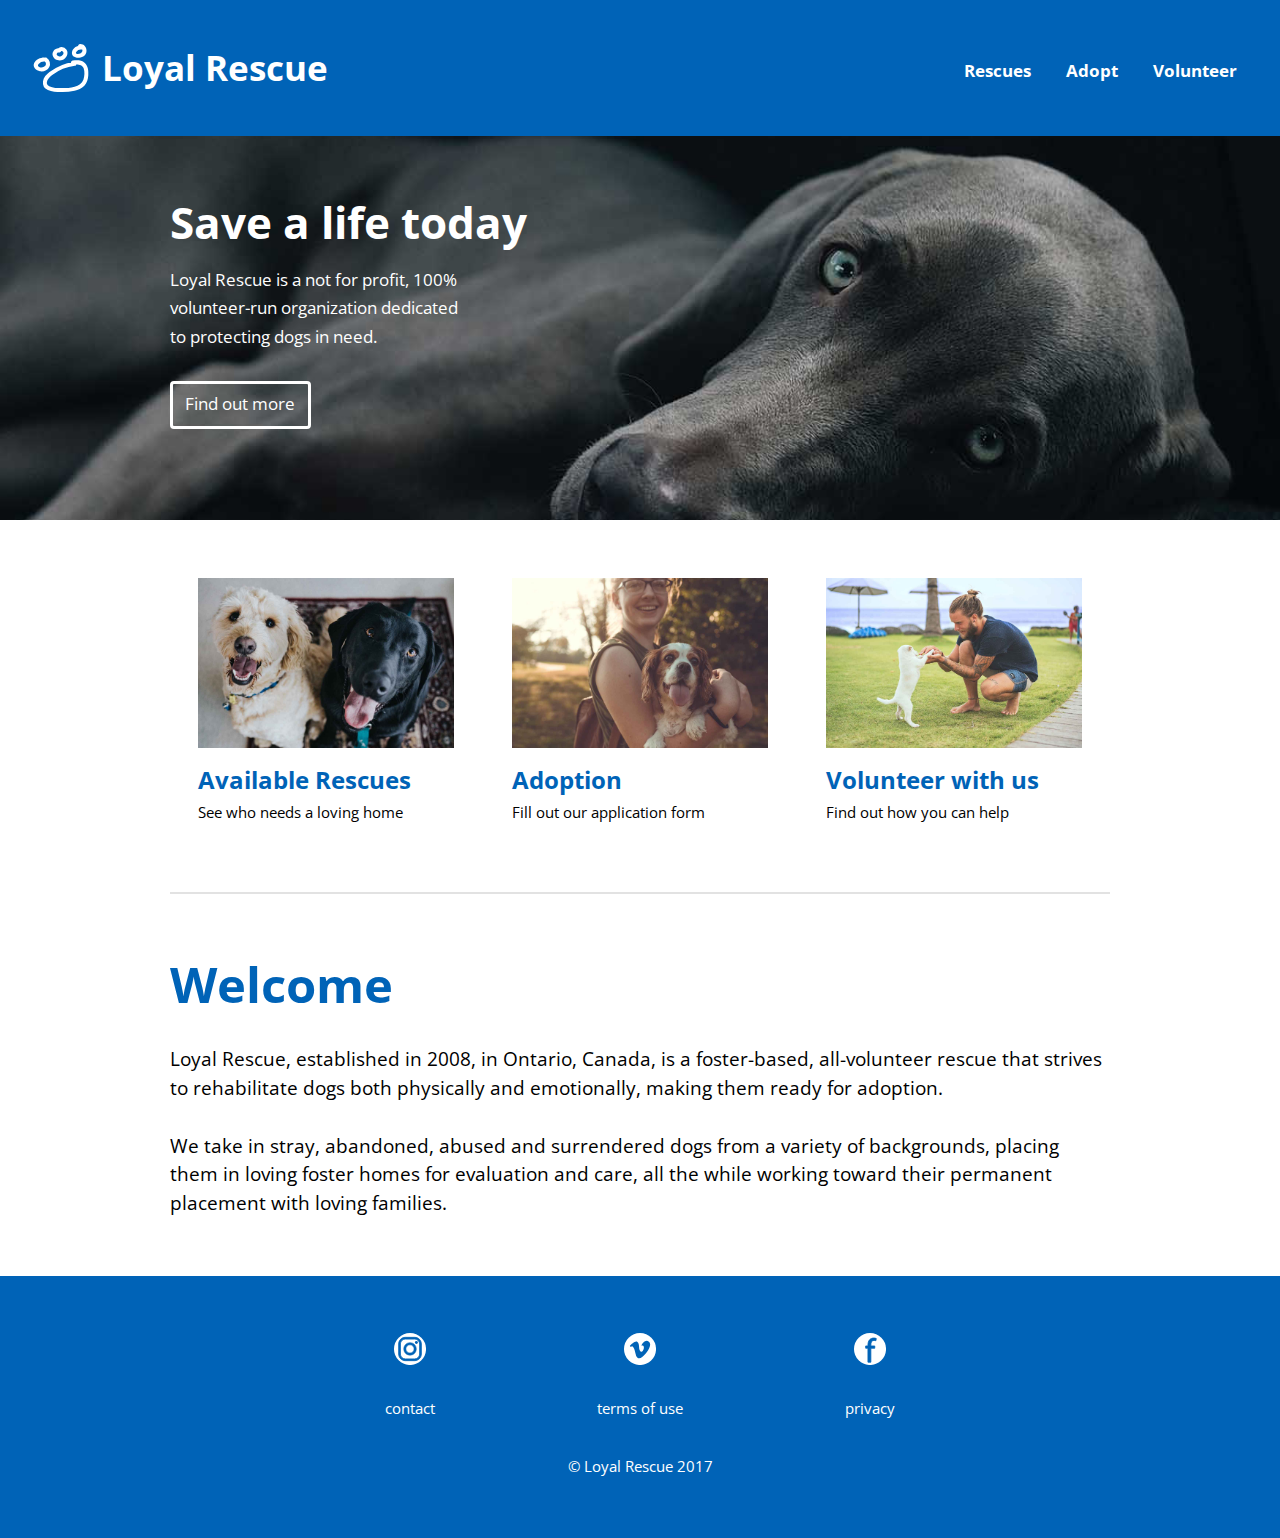
==== index.html @ 4659f1e3 "Move navigation role to containing div" ====
<!DOCTYPE html>
<html lang="en-ca">
<head>
  <meta charset="utf-8">
  <title>Loyal Rescue ・ Home</title>
  <meta name="viewport" content="width=device-width,initial-scale=1">
  <link href="css/modules.css" rel="stylesheet">
  <link href="css/grid.css" rel="stylesheet">
  <link href="css/type.css" rel="stylesheet">
  <link href="css/main.css" rel="stylesheet">
  <link href="https://fonts.googleapis.com/css?family=Open+Sans:400,700" rel="stylesheet">
  <link href="favicon.ico" rel="shortcut icon">
  <link href="favicon-196.png" rel="apple-touch-icon">
</head>
<body>

  <ul class="skip-links">
    <li><a href="#main">Jump to main content</a></li>
    <li><a href="#nav">Jump to main navigation</a></li>
  </ul>

  <header role="banner" class="header pad-b">
    <div class="header-nav grid grid-middle gutter">

      <div class="logo peta pad-t-1-4 pad-b-1-4 unit xs-1 s-1 m-1 l-1-2">
        <h1 class="push-0 pad-t-0">
          <i class="icon i-64"><img src="images/lr-logo.svg" alt="A nice dog and a nice girl"></i>
          <span class="icon-label exa bold">Loyal Rescue</span>
        </h1>
      </div>

      <div role="navigation" id="nav" tabindex="0" class="nav nav-btn giga unit xs-1 s-1 m-1 l-1-2">
        <nav class="header-nav list-group">
          <ul>
            <li class="gutter-1-2"><a class="header-nav-a list-group-item milli bold" href="rescues.html">Rescues</a></li>
            <li class="gutter-1-2"><a class="header-nav-a list-group-item milli bold" href="adopt.html">Adopt</a></li>
            <li class="gutter-1-2"><a class="header-nav-a list-group-item milli bold" href="#">Volunteer</a></li>
          </ul>
        </nav>
      </div>

    </div>

  </header>

  <div class="homepage-banner">
    <div class="banner-content gutter wrapper pad-t-2 pad-b-2">
      <span class="value-prop yotta"><strong>Save a life today</strong></span>
      <div class="pad-t-1-2">
        <p class="width milli">Loyal Rescue is a not for profit, 100% volunteer-run organization dedicated to protecting dogs in need.</p>
        <a class="milli btn btn-light" href="sign-up.html" aria-label="Find out more about Loyal Rescue">Find out more</a>
      </div>
    </div>

  </div>

  <main role="main" id="main" tabindex="0" class="island wrapper">

    <section class="link-cards push-2">
      <div class="grid">

        <div class="block cards first-cards unit xs-1 s-1 m-1-2 l-1-3 xl-1-3 island push">
          <div class="link-card block center-block">
            <a class="card-link" href="rescues.html">
              <div class="embed embed-3by2">
                <img class="embed-item" src="images/2-poochies.jpg" alt="Nice dog having a nice day">
              </div>
              <h2 class="push-0 pad-t-1-2 giga">Available Rescues</h2>
              <p class="micro push-1-4 not-white-link">See who needs a loving home</p>
            </a>
          </div>
        </div>

        <div class="block cards first-cards unit xs-1 s-1 m-1-2 l-1-3 xl-1-3 island push">
          <div class="link-card block center-block">
            <a class="card-link" href="adopt.html">
              <div class="embed embed-3by2">
                <img class="embed-item" src="images/available.jpg" alt="Nice dog having a nice day">
              </div>
              <h2 class="push-0 pad-t-1-2 giga">Adoption</h2>
              <p class="micro push-1-4 not-white-link">Fill out our application form</p>
            </a>
          </div>
        </div>

        <div class="block cards first-cards unit xs-1 s-1 m-1-2 l-1-3 xl-1-3 island push">
          <div class="link-card block center-block">
            <a class="card-link" href="#">
              <div class="embed embed-3by2">
                <img class="embed-item" src="images/lil-pooch.jpg" alt="Nice dog having a nice day">
              </div>
              <h2 class="push-0 pad-t-1-2 giga">Volunteer with us</h2>
              <p class="micro push-1-4 not-white-link">Find out how you can help</p>
            </a>
          </div>
        </div>

      </div>
    </section>

    <section class="welcome-intro">

      <h2 class="nina">Welcome</h2>
      <p>Loyal Rescue, established in 2008, in Ontario, Canada, is a foster-based, all-volunteer rescue that strives to rehabilitate dogs both physically and emotionally, making them ready for adoption.</p>
      <p>We take in stray, abandoned, abused and surrendered dogs from a variety of backgrounds, placing them in loving foster homes for evaluation and care, all the while working toward their permanent placement with loving families.</p>

    </section>

  </main>

  <footer role="contentinfo" class="footer island">
    <div class="max-length oops grid grid-middle pad-t push">
      <div class="insta unit xs-1-3 s-1-3 text-center">
        <i class="icon i-32">
          <img src="images/ig-logo.svg" alt="">
        </i>
      </div>
      <div class="vimeo unit xs-1-3 s-1-3 text-center">
        <i class="icon i-32">
          <img src="images/vimeo-logo.svg" alt="">
        </i>
      </div>
      <div class="fb unit xs-1-3 s-1-3 text-center">
        <i class="icon i-32">
          <img src="images/fb-logo.svg" alt="">
        </i>
      </div>

      <div class="unit xs-1-3 s-1-3 text-center pad-t micro underline">
        <a href="#">contact</a>
      </div>
      <div class="unit xs-1-3 s-1-3 text-center pad-t micro underline">
        <a href="#">terms of use</a>
      </div>
      <div class="unit xs-1-3 s-1-3 text-center pad-t micro underline">
        <a href="#">privacy</a>
      </div>

      <p class="micro unit xs-1 s-1 text-center pad-t copyright push-0">© Loyal Rescue 2017</p>
    </div>

  </footer>

</body>
</html>
---- css/modules.css ----
/*
 * Modulifier || Code released under the UNLICENSE
 * Code under other copyrights & licenses listed below.
 * https://modulifier.web-dev.tools/#responsive;images;list-group;embed;media-object;icons;positioning;forms;buttons;accessibility;print
 */

@-moz-viewport { width: device-width; scale: 1; }
@-ms-viewport { width: device-width; scale: 1; }
@-o-viewport { width: device-width; scale: 1; }
@-webkit-viewport { width: device-width; scale: 1; }
@viewport { width: device-width; scale: 1; }

html {
  box-sizing: border-box;
  -moz-text-size-adjust: 100%;
  -ms-text-size-adjust: 100%;
  -webkit-text-size-adjust: 100%;
  text-size-adjust: 100%;
}

*, *::before, *::after {
  box-sizing: inherit;
}

body {
  margin: 0;
}

article,
aside,
details,
figcaption,
figure,
footer,
header,
main,
menu,
nav,
section,
summary {
  display: block;
}

audio,
canvas,
progress,
video {
  display: inline-block;
  vertical-align: baseline;
}

template {
  display: none;
}

details {
  cursor: pointer;
}

audio:not([controls]) {
  display: none;
  height: 0;
}

a,
area,
button,
input,
label,
select,
textarea,
[tabindex] {
  -ms-touch-action: manipulation;
  touch-action: manipulation;
}

img {
  border: 0;
}

.img-flex,
.img-flex img {
  display: block;
  width: 100%;
}

svg {
  fill: currentColor;
}

svg:not(:root) {
  overflow: hidden;
}

svg.img-flex {
  width: 100%;
  height: 100%;
}

.image-replacement, .ir {
  overflow: hidden;
  direction: ltr;
  text-align: left;
  text-indent: 100%;
  white-space: nowrap;
}

.list-group, .list-group-inline, .list-group--inline {
  padding-left: 0;
  list-style-type: none;
}

.list-group > dd {
  margin-left: 0;
}

.list-group-inline::before,
.list-group-inline::after,
.list-group--inline::before,
.list-group--inline::after {
  content: "";
  display: table;
}

.list-group-inline::after,
.list-group--inline::after {
  clear: both;
}

.list-group-inline > li,
.list-group--inline > li {
  display: inline-block;
}

.list-group-inline > dt,
.list-group--inline > dt {
  clear: left;
  float: left;
  width: 11em;
}

.list-group-inline > dd,
.list-group--inline > dd {
  float: left;
  min-width: 12em;
}

.embed {
  margin-left: 0;
  margin-right: 0;
  overflow: hidden;
  position: relative;
  width: 100%;
}

.embed-1by1, .embed--1by1 {
  padding-top: 100%; /* Square */
}

.embed-4by3, .embed--4by3 {
  padding-top: 75%; /* Traditional TV/computer screens */
}

.embed-iso216, .embed--iso216 {
  padding-top: 70.92%; /* A-standard paper sizes */
}

.embed-3by2, .embed--3by2 {
  padding-top: 66.6%; /* Classic 35 mm film & most digital photos, landscape */
}

.embed-2by3, .embed--2by3 {
  padding-top: 150%; /* Classic 35 mm film & most digital photos, portrait */
}

.embed-golden, .embed--golden {
  padding-top: 61.8%; /* The Golden Ratio */
}

.embed-16by9, .embed--16by9 {
  padding-top: 56.25%; /* HD TV */
}

.embed-185by100, .embed--185by100 {
  padding-top: 54.05%; /* Common widescreen cinema */
}

.embed-24by10, .embed--24by10 {
  padding-top: 41.667%; /* Widescreen cinema: 2.4:1 */
}

.embed-3by1, .embed--3by1 {
  padding-top: 33.3333%; /* Panorama photos */
}

.embed-4by1, .embed--4by1 {
  padding-top: 25%; /* Polyvision */
}

.embed-5by1, .embed--5by1 {
  padding-top: 20%; /* Really wide... */
}

.embed-item, .embed__item {
  min-height: 100%;
  left: 0;
  position: absolute;
  top: 0;
  width: 100%;
}

.media {
  overflow: hidden;
}

.media-img, .media__img {
  float: left;
}

.media-img-reversed, .media__img--reversed {
  float: right;
}

.media-img-stacked, .media__img--stacked {
  float: none;
}

.media-body, .media__body {
  overflow: hidden;
  min-width: 12em; /* Slightly less than 200px, responsiveness built in */
}

.icon {
  display: inline-block;
  position: relative;
  background: transparent none no-repeat center center;
  background-size: contain;
  vertical-align: middle;
}

.i-16, .i--16 {
  height: 16px;
  width: 16px;
}

.i-18, .i--18 {
  height: 18px;
  width: 18px;
}

.i-20, .i--20 {
  height: 20px;
  width: 20px;
}

.i-24, .i--24 {
  height: 24px;
  width: 24px;
}

.i-32, .i--32 {
  height: 32px;
  width: 32px;
}

.i-48, .i--48 {
  height: 48px;
  width: 48px;
}

.i-64, .i--64 {
  height: 64px;
  width: 64px;
}

.i-96, .i--96 {
  height: 96px;
  width: 96px;
}

.i-128, .i--128 {
  height: 128px;
  width: 128px;
}

.i-192, .i--192 {
  height: 192px;
  width: 192px;
}

.i-256, .i--256 {
  height: 256px;
  width: 256px;
}

.icon img,
.icon svg {
  left: 0;
  height: 100%;
  position: absolute;
  top: 0;
  width: 100%;
  fill: currentColor;
}

.icon-label {
  vertical-align: middle;
}

.icon-link,
.icon-link:focus,
.icon-link:hover {
  text-decoration: none;
}

.clearfix::after {
  content: " ";
  display: block;
  clear: both;
}

.left {
  float: left;
}

.right {
  float: right;
}

.center-text,
.center-flow {
  text-align: center;
}

.center-block {
  margin-left: auto;
  margin-right: auto;
}

.no-auto-margins,
.not-centered {
  /* stylelint-disable declaration-no-important */
  margin-left: 0 !important;
  margin-right: 0 !important;
  /* stylelint-enable */
}

.center-content,
.center-content-vertical,
.center-contents,
.center-contents-vertical {
  display: -webkit-flex;
  display: -ms-flexbox;
  display: flex;
  -webkit-justify-content: center;
  -ms-flex-pack: center;
  justify-content: center;
  -webkit-align-items: center;
  -ms-flex-align: center;
  align-items: center;
  -webkit-align-content: center;
  -ms-flex-line-pack: center;
  align-content: center;
  -webkit-flex-direction: column wrap;
  -ms-flex-direction: column wrap;
  flex-flow: column wrap;
}

.center-content-start,
.center-content-vertical-start,
.center-contents-start,
.center-contents-vertical-start {
  display: -webkit-flex;
  display: -ms-flexbox;
  display: flex;
  -webkit-justify-content: center;
  -ms-flex-pack: center;
  justify-content: center;
  -webkit-flex-direction: column wrap;
  -ms-flex-direction: column wrap;
  flex-flow: column wrap;
}

.center-content-horizontal,
.center-contents-horizontal {
  display: -webkit-flex;
  display: -ms-flexbox;
  display: flex;
  -webkit-justify-content: center;
  -ms-flex-pack: center;
  justify-content: center;
  -webkit-align-items: center;
  -ms-flex-align: center;
  align-items: center;
  -webkit-align-content: center;
  -ms-flex-line-pack: center;
  align-content: center;
  -webkit-flex-direction: row wrap;
  -ms-flex-direction: row wrap;
  flex-flow: row wrap;
}

.inline {
  display: inline;
}

.block {
  display: block;
}

.inline-block, .ib {
  display: inline-block;
}

.valign-top {
  vertical-align: top;
}

.valign-bottom {
  vertical-align: bottom;
}

.valign-middle {
  vertical-align: middle;
}

.fixed {
  position: fixed;
}

.relative {
  position: relative;
}

[class*="pin-"],
.absolute {
  position: absolute;
}

.static {
  position: static;
}

.zindex-1 {
  z-index: 1;
}

.zindex-2 {
  z-index: 2;
}

.zindex-3 {
  z-index: 3;
}

.zindex-1000 {
  z-index: 1000;
}

.pin-top-left,
.pin-left-top,
.pin-tl,
.pin-lt {
  top: 0;
  left: 0;
}

.pin-top-right,
.pin-right-top,
.pin-tr,
.pin-rt {
  top: 0;
  right: 0;
}

.pin-bottom-left,
.pin-left-bottom,
.pin-bl,
.pin-lb {
  bottom: 0;
  left: 0;
}

.pin-bottom-right,
.pin-right-bottom,
.pin-br,
.pin-rb {
  bottom: 0;
  right: 0;
}

.pin-top-center,
.pin-center-top,
.pin-tc,
.pin-ct {
  left: 50%;
  top: 0;
  transform: translateX(-50%);
}

.pin-bottom-center,
.pin-center-bottom,
.pin-bc,
.pin-cb {
  bottom: 0;
  left: 50%;
  transform: translateX(-50%);
}

.pin-center-left,
.pin-left-center,
.pin-cl,
.pin-lc {
  left: 0;
  top: 50%;
  transform: translateY(-50%);
}

.pin-center-right,
.pin-right-center,
.pin-cr,
.pin-rc {
  right: 0;
  top: 50%;
  transform: translateY(-50%);
}

.pin-center, .pin-c {
  left: 50%;
  top: 50%;
  transform: translate(-50%, -50%);
}

.width-quarter, .w-1-4 {
  width: 25%;
}

.width-half, .w-1-2 {
  width: 50%;
}

.width-full, .w-1 {
  width: 100%;
}

.height-quarter, .h-1-4 {
  height: 25%;
}

.height-half, .h-1-2 {
  height: 50%;
}

.height-full, .h-1 {
  height: 100%;
}

.height-win-quarter, .h-w-1-4 {
  height: 25vh;
  max-height: 46em;
}

.height-win-half, .h-w-1-2 {
  height: 50vh;
  max-height: 46em;
}

.height-win-full, .h-w-1 {
  height: 100vh;
  max-height: 46em;
}

/* stylelint-disable no-descending-specificity */

/*
 * (c) Nicolas Gallagher and Jonathan Neal of Normalize.css || MIT License
 *     https://necolas.github.io/normalize.css/
 */

button,
input,
optgroup,
select,
textarea {
  color: inherit;
  font: inherit;
  margin: 0;
}

button,
input {
  overflow: visible;
}

button,
select {
  text-transform: none;
}

button,
html [type="button"],
[type="reset"],
[type="submit"] {
  -webkit-appearance: button;
  cursor: pointer;
}

button[disabled],
html input[disabled] {
  cursor: default;
}

button::-moz-focus-inner,
input::-moz-focus-inner {
  border: 0;
  padding: 0;
}

[type="checkbox"],
[type="radio"] {
  opacity: 0;
  position: absolute;
  height: 1px;
  width: 1px;
}

[type="number"]::-webkit-inner-spin-button,
[type="number"]::-webkit-outer-spin-button {
  height: auto;
}

[type="search"]::-webkit-search-cancel-button,
[type="search"]::-webkit-search-decoration {
  -webkit-appearance: none;
}

fieldset {
  padding-left: 0;
  padding-right: 0;

  border: 0;
  border-top: 2px solid #666;
}

legend {
  color: inherit;
  display: table;
  max-width: 100%;
  padding: 0 .3em 0 0;
  white-space: normal;

  border: 0;

  font-weight: bold;
}

optgroup {
  font-weight: bold;
}

::-webkit-input-placeholder {
  color: inherit;
  opacity: .54;
}

::-webkit-file-upload-button {
  -webkit-appearance: button;
  font: inherit;
}

/* End Normalize.css code */

label,
.label-block {
  display: block;
  cursor: pointer;
}

[type="checkbox"] + label,
[type="radio"] + label,
.label-inline {
  display: inline-block;
}

input:not([type]),
[type="text"],
[type="number"],
[type="search"],
[type="url"],
[type="email"],
[type="password"],
[type="tel"],
[type="datetime-local"],
[type="month"],
[type="week"],
[type="date"],
[type="time"],
[type="range"],
select,
textarea {
  -moz-appearance: none;
  -webkit-appearance: none;
  appearance: none;
}

input,
textarea {
  display: block;
  width: 100%;

  background-color: #fff;
  border: 2px solid #666;
  border-radius: 0;

  vertical-align: middle;
}

label {
  vertical-align: middle;
}

textarea {
  max-width: 100%;
  min-height: 4em;
  overflow: auto;
}

[type="color"] {
  display: inline-block;
  width: 2em;
}

select {
  display: block;
  width: 100%;

  background-image: url("data:image/svg+xml,%3Csvg xmlns='http://www.w3.org/2000/svg' width='256' height='256' viewBox='0 0 256 256'%3E%3Cpath fill='none' stroke='%23000' stroke-miterlimit='10' stroke-width='70' d='M36.3 82.1l91.9 91.8 91.5-91.8'/%3E%3C/svg%3E");
  background-repeat: no-repeat;
  background-position: calc(100% - .4em) center;
  background-size: 18px auto;
  background-color: #fff;
  border: 2px solid #666;
  border-radius: 0;
}

[type="checkbox"] + label::before {
  content: " ";
  display: inline-block;
  height: 1.8em;
  margin-right: .3em;
  position: relative;
  vertical-align: middle;
  top: -.1em;
  width: 1.8em;

  background-color: #fff;
  background-size: cover;
  border: 2px solid #666;

  line-height: inherit;
}

[type="checkbox"]:checked + label::before {
  background-image: url("data:image/svg+xml,%3Csvg xmlns='http://www.w3.org/2000/svg' width='256' height='256' viewBox='0 0 256 256'%3E%3Cpath fill='none' stroke='%23000' stroke-miterlimit='10' stroke-width='50' d='M49.9 130.1l50.8 50.7L206.1 75.2'/%3E%3C/svg%3E");
}

[type="checkbox"]:focus + label::before {
  outline: 3px solid #000;
  z-index: 1000;
}

[type="radio"] + label::before {
  content: " ";
  display: inline-block;
  height: 1.8em;
  margin-right: .3em;
  position: relative;
  vertical-align: middle;
  top: -.1em;
  width: 1.8em;

  background-color: #fff;
  background-size: cover;
  border: 2px solid #666;
  border-radius: 50%;

  line-height: inherit;
}

[type="radio"]:checked + label::before {
  background-image: url("data:image/svg+xml,%3Csvg xmlns='http://www.w3.org/2000/svg' width='256' height='256' viewBox='0 0 256 256'%3E%3Ccircle cx='128' cy='128' r='70.4'/%3E%3C/svg%3E");
}

[type="radio"]:focus + label::before,
[type="radio"] + label:focus::before {
  box-shadow: 0 0 0 3px #000;
  z-index: 1000;
}

[type="range"] {
  border: 0;
  background-color: #fff;
}

[type="range"]::-webkit-slider-runnable-track {
  height: 6px;

  -webkit-appearance: none;
  appearance: none;
  background-color: #ccc;
  border: 0;
  border-radius: 3px;
}

[type="range"]:active::-webkit-slider-runnable-track {
  background-color: #ccc;
}

[type="range"]::-moz-range-track {
  height: 6px;

  -moz-appearance: none;
  appearance: none;
  background-color: #ccc;
  border: 0;
  border-radius: 3px;
}

[type="range"]:active::-moz-range-track {
  background-color: #ccc;
}

[type="range"]::-ms-track {
  height: 6px;

  -ms-appearance: none;
  appearance: none;
  background-color: #ccc;
  border: 0;
  border-radius: 3px;
}

[type="range"]:active::-ms-track {
  background-color: #ccc;
}

[type="range"]::-webkit-slider-thumb {
  margin-top: -4px;
  height: 16px;
  width: 16px;

  -webkit-appearance: none;
  appearance: none;
  background-color: #000;
  border: none;
  border-radius: 50%;
}

[type="range"]:hover::-webkit-slider-thumb {
  background-color: #000;
}

[type="range"]:active::-webkit-slider-thumb {
  background-color: #000;
}

[type="range"]::-moz-range-thumb {
  margin-top: -4px;
  height: 16px;
  width: 16px;

  -webkit-appearance: none;
  appearance: none;
  background-color: #000;
  border: none;
  border-radius: 50%;
}

[type="range"]:hover::-moz-range-thumb {
  background-color: #000;
}

[type="range"]:active::-moz-range-thumb {
  background-color: #000;
}

[type="range"]::-ms-thumb {
  margin-top: -4px;
  height: 16px;
  width: 16px;

  -webkit-appearance: none;
  appearance: none;
  background-color: #000;
  border: none;
  border-radius: 50%;
}

[type="range"]:hover::-ms-thumb {
  background-color: #000;
}

[type="range"]:active::-ms-thumb {
  background-color: #000;
}

[type="checkbox"].hide-custom-input + label::before,
[type="checkbox"] + .hide-custom-input::before,
[type="radio"].hide-custom-input + label::before,
[type="radio"] + .hide-custom-input::before {
  content: none;
  display: none;
}

/* stylelint-enable */

.link-box {
  display: block;
  text-decoration: none;
}

/* stylelint-disable no-descending-specificity */

button,
.btn {
  cursor: pointer;
  display: inline-block;
  margin: 0;
  overflow: visible;
  padding: .375em .75em .42em;
  -webkit-appearance: none;
  -moz-appearance: none;
  appearance: none;
  background-color: #333;
  border-radius: 4px;
  border: 3px solid #333;
  color: #fff;
  font: inherit;
  text-decoration: none;
  text-transform: none;
}

button::-moz-focus-inner {
  border: 0;
  padding: 0;
}

/* stylelint-enable */

button:focus,
button:hover,
.btn:focus,
.btn:hover {
  background-color: #000;
  border-color: #000;
  color: #fff;
}

button[disabled] {
  cursor: default;
}

.btn-light, .btn--light {
  background-color: #e2e2e2;
  border-color: #e2e2e2;
  color: #000;
}

.btn-light:focus,
.btn-light:hover,
.btn--light:focus,
.btn--light:hover {
  background-color: #666;
  border-color: #666;
  color: #fff;
}

.btn-ghost,
.btn--ghost {
  background-color: transparent;
  border-color: #333;
  color: #000;
}

.btn-ghost:focus,
.btn-ghost:hover,
.btn--ghost:focus,
.btn--ghost:hover {
  background-color: #e2e2e2;
  border-color: #000;
  color: #000;
}

.btn-link {
  display: inline;
  padding: 0;
  background-color: transparent;
  border-radius: 0;
  border: 0;
  color: inherit;
}

.btn-link:focus,
.btn-link:hover {
  background-color: transparent;
  color: inherit;
}

a:hover, a:active {
  outline: none;
}

a:focus,
[tabindex="0"]:focus,
details:focus,
summary:focus,
input:focus,
textarea:focus,
button:focus,
select:focus {
  outline: 3px solid #000;
  outline-offset: 0;
}

a:focus, [tabindex="0"]:focus {
  outline-offset: 3px;
}

.skip-links {
  margin: 0;
  padding: 0;
  list-style-type: none;
}

.skip-links > li::before {
  content: none; /* Remove the bullets if nice lists is selected */
}

.skip-links a,
.skip-links button {
  padding: .5em .75em;
  position: absolute;
  top: -10em;
  z-index: 10000; /* To make sure they're always on top */
  background-color: #000;
  border: 0;
  color: #fff;
  font-size: 1.125rem;
  font-weight: bold;
  text-decoration: none;
}

.skip-links a:focus,
.skip-links button:focus {
  outline-offset: 3px;
  top: 0;
}

[aria-busy="true"] {
  cursor: progress;
}

[aria-controls] {
  cursor: pointer;
}

[aria-disabled] {
  cursor: default;
}

.print-only {
  display: none;
  visibility: hidden;
}

.page-break-before {
  page-break-before: always;
}

.page-break-after {
  page-break-after: always;
}

.no-page-break-inside {
  page-break-inside: avoid;
}

@media print {

  /* stylelint-disable declaration-no-important */

  .no-print {
    display: none !important;
    visibility: hidden !important;
  }

  .print-only,
  .force-print {
    display: block !important;
    visibility: visible !important;
  }

  /* stylelint-enable */

  .visually-hidden.force-print {
    height: auto;
    margin: 0;
    overflow: visible;
    padding: 0;
    position: static;
    width: auto;
    border: 0;
    clip: initial;
    clip-path: none;
  }

  /*
   * (c) Fabien Sa || MIT License
   *     http://bafs.github.io/Gutenberg/
   */

  table,
  blockquote,
  pre,
  code,
  figure,
  li,
  hr,
  ul,
  ol,
  a,
  tr {
    page-break-inside: avoid;
  }

  h1, h2, h3, h4, h5, h6, p, a {
    orphans: 3;
    widows: 3;
  }

  h1,
  h2,
  h3,
  h4,
  h5,
  h6 {
    page-break-after: avoid;
    page-break-inside: avoid;
  }

  h1 + p,
  h2 + p,
  h3 + p,
  h4 + p,
  h5 + p,
  h6 + p {
    page-break-before: avoid;
  }

  img {
    page-break-after: auto;
    page-break-before: auto;
    page-break-inside: avoid;
  }

  /* stylelint-disable declaration-no-important */

  pre {
    white-space: pre-wrap !important;
    word-wrap: break-word;
  }

  /* stylelint-enable */

  /* End Gutenberg code */

  /*
   * (c) HTML5 Boilerplate || MIT License
   *     https://html5boilerplate.com/
   */

  /* stylelint-disable declaration-no-important */

  *, *::before, *::after, *::first-letter, *::first-line {
    background: none transparent !important;
    color: #000 !important;
    box-shadow: none !important;
    text-shadow: none !important;
  }

  /* stylelint-enable */

  a, a:visited {
    text-decoration: underline;
  }

  a[href]::after {
    content: " (" attr(href) ")";
  }

  abbr[title]::after {
    content: " (" attr(title) ")";
  }

  a[href^="#"]::after,
  a[href^="javascript:"]::after,
  a.no-print-href::after,
  a.href-no-print::after {
    content: "";
  }

  thead {
    display: table-header-group;
  }

  /* End HTML5 Boilerplate code */
}
---- css/grid.css ----
/*
  Gridifier || Code released under the UNLICENSE
  https://gridifier.web-dev.tools/#xs,4,0,0,0;s,4,25,0,0;m,4,38,1,1;l,4,60,1,1
*/

.grid {
  margin: 0;
  padding: 0;
  letter-spacing: -.31em;
  text-rendering: optimizeSpeed;
  display: -webkit-flex;
  display: -ms-flexbox;
  display: flex;
  -webkit-flex-flow: row wrap;
  -ms-flex-flow: row wrap;
  flex-flow: row wrap;
}

.grid-bottom {
  -webkit-align-items: flex-end;
  -ms-align-items: flex-end;
  align-items: flex-end;
}

.grid-middle {
  -webkit-align-items: center;
  -ms-align-items: center;
  align-items: center;
}

.grid-stretch {
  -webkit-align-items: stretch;
  -ms-align-items: stretch;
  align-items: stretch;
}

.opera-only :-o-prefocus,
.grid {
  word-spacing: -.43em;
}

.unit {
  letter-spacing: normal;
  text-rendering: auto;
  vertical-align: top;
  word-spacing: normal;
  display: inline-block;
  visibility: visible;
}

.grid-bottom .unit {
  vertical-align: bottom;
}

.grid-middle .unit {
  vertical-align: middle;
}

[class*="unit-push-"],
[class*="unit-pull-"] {
  position: relative;
}

.unit-content-distribute {
  display: -ms-flexbox;
  display: -webkit-flex;
  display: flex;
  -ms-flex-direction: column;
  -webkit-flex-direction: column;
  flex-direction: column;
  -ms-flex-pack: justify;
  -webkit-justify-content: space-between;
  justify-content: space-between;
}

.unit-content-center,
.unit-content-center-vertical {
  display: -webkit-flex;
  display: -ms-flexbox;
  display: flex;
  -webkit-justify-content: center;
  -ms-flex-pack: center;
  justify-content: center;
  -webkit-align-items: center;
  -ms-flex-align: center;
  align-items: center;
  -webkit-align-content: center;
  -ms-flex-line-pack: center;
  align-content: center;
  -webkit-flex-direction: column wrap;
  -ms-flex-direction: column wrap;
  flex-flow: column wrap;
}

.unit-content-center-horizontal {
  display: -webkit-flex;
  display: -ms-flexbox;
  display: flex;
  -webkit-justify-content: center;
  -ms-flex-pack: center;
  justify-content: center;
  -webkit-align-items: center;
  -ms-flex-align: center;
  align-items: center;
  -webkit-align-content: center;
  -ms-flex-line-pack: center;
  align-content: center;
  -webkit-flex-direction: row wrap;
  -ms-flex-direction: row wrap;
  flex-flow: row wrap;
}

.content-fill,
.content-stretch {
  -ms-flex-grow: 2;
  -webkit-flex-grow: 2;
  flex-grow: 2;
  max-width: 100%; /* @bugfix: IE 10, 11 */
}

.content-shrink {
  -ms-align-self: center;
  -webkit-align-self: center;
  align-self: center;
}

.unit-xs-hidden,
.xs-0 {
  display: none;
  visibility: hidden;
}

.unit-xs-centered {
  margin: 0 auto;
}

.unit-xs-1,
.xs-1 {
  display: block;
  visibility: visible;
  width: 100%;
}

.unit-xs-1-2,
.xs-1-2 {
  width: 50%;
}

.unit-xs-1-3,
.xs-1-3 {
  width: 33.3333%;
}

.unit-xs-2-3,
.xs-2-3 {
  width: 66.6667%;
}

.unit-xs-1-4,
.xs-1-4 {
  width: 25%;
}

.unit-xs-3-4,
.xs-3-4 {
  width: 75%;
}

.unit-xs-1-2,
.xs-1-2,
.unit-xs-1-3,
.xs-1-3,
.unit-xs-2-3,
.xs-2-3,
.unit-xs-1-4,
.xs-1-4,
.unit-xs-3-4,
.xs-3-4 {
  display: inline-block;
  visibility: visible;
}

.unit-xs-1-2[class*="-content-"],
.xs-1-2[class*="-content-"],
.unit-xs-1-3[class*="-content-"],
.xs-1-3[class*="-content-"],
.unit-xs-2-3[class*="-content-"],
.xs-2-3[class*="-content-"],
.unit-xs-1-4[class*="-content-"],
.xs-1-4[class*="-content-"],
.unit-xs-3-4[class*="-content-"],
.xs-3-4[class*="-content-"] {
  display: -webkit-flex;
  display: -ms-flexbox;
  display: flex;
}

.unit-xs-content-distribute,
.xs-content-distribute {
  display: -ms-flexbox;
  display: -webkit-flex;
  display: flex;
  -ms-flex-direction: column;
  -webkit-flex-direction: column;
  flex-direction: column;
  -ms-flex-pack: justify;
  -webkit-justify-content: space-between;
  justify-content: space-between;
}

.unit-xs-content-center,
.unit-xs-content-center-vertical {
  display: -webkit-flex;
  display: -ms-flexbox;
  display: flex;
  -webkit-justify-content: center;
  -ms-flex-pack: center;
  justify-content: center;
  -webkit-align-items: center;
  -ms-flex-align: center;
  align-items: center;
  -webkit-align-content: center;
  -ms-flex-line-pack: center;
  align-content: center;
  -webkit-flex-direction: column wrap;
  -ms-flex-direction: column wrap;
  flex-flow: column wrap;
}

.unit-xs-content-center-horizontal {
  display: -webkit-flex;
  display: -ms-flexbox;
  display: flex;
  -webkit-justify-content: center;
  -ms-flex-pack: center;
  justify-content: center;
  -webkit-align-items: center;
  -ms-flex-align: center;
  align-items: center;
  -webkit-align-content: center;
  -ms-flex-line-pack: center;
  align-content: center;
  -webkit-flex-direction: row wrap;
  -ms-flex-direction: row wrap;
  flex-flow: row wrap;
}

.xs-content-fill,
.xs-content-stretch {
  -ms-flex-grow: 2;
  -webkit-flex-grow: 2;
  flex-grow: 2;
  max-width: 100%; /* @bugfix: IE 10, 11 */
}

.xs-content-shrink {
  -ms-align-self: center;
  -webkit-align-self: center;
  align-self: center;
}

@media only screen and (min-width: 25em) {

  .unit-s-hidden,
  .s-0 {
    display: none;
    visibility: hidden;
  }

  .unit-s-centered {
    margin: 0 auto;
  }

  .unit-s-1,
  .s-1 {
    display: block;
    visibility: visible;
    width: 100%;
  }

  .unit-s-1-2,
  .s-1-2 {
    width: 50%;
  }

  .unit-s-1-3,
  .s-1-3 {
    width: 33.3333%;
  }

  .unit-s-2-3,
  .s-2-3 {
    width: 66.6667%;
  }

  .unit-s-1-4,
  .s-1-4 {
    width: 25%;
  }

  .unit-s-3-4,
  .s-3-4 {
    width: 75%;
  }

  .unit-s-1-2,
  .s-1-2,
  .unit-s-1-3,
  .s-1-3,
  .unit-s-2-3,
  .s-2-3,
  .unit-s-1-4,
  .s-1-4,
  .unit-s-3-4,
  .s-3-4 {
    display: inline-block;
    visibility: visible;
  }

  .unit-s-1-2[class*="-content-"],
  .s-1-2[class*="-content-"],
  .unit-s-1-3[class*="-content-"],
  .s-1-3[class*="-content-"],
  .unit-s-2-3[class*="-content-"],
  .s-2-3[class*="-content-"],
  .unit-s-1-4[class*="-content-"],
  .s-1-4[class*="-content-"],
  .unit-s-3-4[class*="-content-"],
  .s-3-4[class*="-content-"] {
    display: -webkit-flex;
    display: -ms-flexbox;
    display: flex;
  }

  .unit-s-content-distribute,
  .s-content-distribute {
    display: -ms-flexbox;
    display: -webkit-flex;
    display: flex;
    -ms-flex-direction: column;
    -webkit-flex-direction: column;
    flex-direction: column;
    -ms-flex-pack: justify;
    -webkit-justify-content: space-between;
    justify-content: space-between;
  }

  .unit-s-content-center,
  .unit-s-content-center-vertical {
    display: -webkit-flex;
    display: -ms-flexbox;
    display: flex;
    -webkit-justify-content: center;
    -ms-flex-pack: center;
    justify-content: center;
    -webkit-align-items: center;
    -ms-flex-align: center;
    align-items: center;
    -webkit-align-content: center;
    -ms-flex-line-pack: center;
    align-content: center;
    -webkit-flex-direction: column wrap;
    -ms-flex-direction: column wrap;
    flex-flow: column wrap;
  }

  .unit-s-content-center-horizontal {
    display: -webkit-flex;
    display: -ms-flexbox;
    display: flex;
    -webkit-justify-content: center;
    -ms-flex-pack: center;
    justify-content: center;
    -webkit-align-items: center;
    -ms-flex-align: center;
    align-items: center;
    -webkit-align-content: center;
    -ms-flex-line-pack: center;
    align-content: center;
    -webkit-flex-direction: row wrap;
    -ms-flex-direction: row wrap;
    flex-flow: row wrap;
  }

  .s-content-fill,
  .s-content-stretch {
    -ms-flex-grow: 2;
    -webkit-flex-grow: 2;
    flex-grow: 2;
    max-width: 100%; /* @bugfix: IE 10, 11 */
  }

  .s-content-shrink {
    -ms-align-self: center;
    -webkit-align-self: center;
    align-self: center;
  }

}

@media only screen and (min-width: 38em) {

  .unit-m-hidden,
  .m-0 {
    display: none;
    visibility: hidden;
  }

  .unit-m-centered {
    margin: 0 auto;
  }

  .unit-m-1,
  .m-1 {
    display: block;
    visibility: visible;
    width: 100%;
  }

  .unit-offset-m-0 {
    margin-left: 0;
  }

  .unit-push-m-0,
  .unit-pull-m-0 {
    left: 0;
  }

  .unit-m-1-2,
  .m-1-2 {
    width: 50%;
  }

  .unit-offset-m-1-2 {
    margin-left: 50%;
  }

  .unit-push-m-1-2 {
    left: 50%;
  }

  .unit-pull-m-1-2 {
    left: -50%;
  }

  .unit-m-1-3,
  .m-1-3 {
    width: 33.3333%;
  }

  .unit-offset-m-1-3 {
    margin-left: 33.3333%;
  }

  .unit-push-m-1-3 {
    left: 33.3333%;
  }

  .unit-pull-m-1-3 {
    left: -33.3333%;
  }

  .unit-m-2-3,
  .m-2-3 {
    width: 66.6667%;
  }

  .unit-offset-m-2-3 {
    margin-left: 66.6667%;
  }

  .unit-push-m-2-3 {
    left: 66.6667%;
  }

  .unit-pull-m-2-3 {
    left: -66.6667%;
  }

  .unit-m-1-4,
  .m-1-4 {
    width: 25%;
  }

  .unit-offset-m-1-4 {
    margin-left: 25%;
  }

  .unit-push-m-1-4 {
    left: 25%;
  }

  .unit-pull-m-1-4 {
    left: -25%;
  }

  .unit-m-3-4,
  .m-3-4 {
    width: 75%;
  }

  .unit-offset-m-3-4 {
    margin-left: 75%;
  }

  .unit-push-m-3-4 {
    left: 75%;
  }

  .unit-pull-m-3-4 {
    left: -75%;
  }

  .unit-m-1-2,
  .m-1-2,
  .unit-m-1-3,
  .m-1-3,
  .unit-m-2-3,
  .m-2-3,
  .unit-m-1-4,
  .m-1-4,
  .unit-m-3-4,
  .m-3-4 {
    display: inline-block;
    visibility: visible;
  }

  .unit-m-1-2[class*="-content-"],
  .m-1-2[class*="-content-"],
  .unit-m-1-3[class*="-content-"],
  .m-1-3[class*="-content-"],
  .unit-m-2-3[class*="-content-"],
  .m-2-3[class*="-content-"],
  .unit-m-1-4[class*="-content-"],
  .m-1-4[class*="-content-"],
  .unit-m-3-4[class*="-content-"],
  .m-3-4[class*="-content-"] {
    display: -webkit-flex;
    display: -ms-flexbox;
    display: flex;
  }

  .unit-m-content-distribute,
  .m-content-distribute {
    display: -ms-flexbox;
    display: -webkit-flex;
    display: flex;
    -ms-flex-direction: column;
    -webkit-flex-direction: column;
    flex-direction: column;
    -ms-flex-pack: justify;
    -webkit-justify-content: space-between;
    justify-content: space-between;
  }

  .unit-m-content-center,
  .unit-m-content-center-vertical {
    display: -webkit-flex;
    display: -ms-flexbox;
    display: flex;
    -webkit-justify-content: center;
    -ms-flex-pack: center;
    justify-content: center;
    -webkit-align-items: center;
    -ms-flex-align: center;
    align-items: center;
    -webkit-align-content: center;
    -ms-flex-line-pack: center;
    align-content: center;
    -webkit-flex-direction: column wrap;
    -ms-flex-direction: column wrap;
    flex-flow: column wrap;
  }

  .unit-m-content-center-horizontal {
    display: -webkit-flex;
    display: -ms-flexbox;
    display: flex;
    -webkit-justify-content: center;
    -ms-flex-pack: center;
    justify-content: center;
    -webkit-align-items: center;
    -ms-flex-align: center;
    align-items: center;
    -webkit-align-content: center;
    -ms-flex-line-pack: center;
    align-content: center;
    -webkit-flex-direction: row wrap;
    -ms-flex-direction: row wrap;
    flex-flow: row wrap;
  }

  .m-content-fill,
  .m-content-stretch {
    -ms-flex-grow: 2;
    -webkit-flex-grow: 2;
    flex-grow: 2;
    max-width: 100%; /* @bugfix: IE 10, 11 */
  }

  .m-content-shrink {
    -ms-align-self: center;
    -webkit-align-self: center;
    align-self: center;
  }

}

@media only screen and (min-width: 60em) {

  .unit-l-hidden,
  .l-0 {
    display: none;
    visibility: hidden;
  }

  .unit-l-centered {
    margin: 0 auto;
  }

  .unit-l-1,
  .l-1 {
    display: block;
    visibility: visible;
    width: 100%;
  }

  .unit-offset-l-0 {
    margin-left: 0;
  }

  .unit-push-l-0,
  .unit-pull-l-0 {
    left: 0;
  }

  .unit-l-1-2,
  .l-1-2 {
    width: 50%;
  }

  .unit-offset-l-1-2 {
    margin-left: 50%;
  }

  .unit-push-l-1-2 {
    left: 50%;
  }

  .unit-pull-l-1-2 {
    left: -50%;
  }

  .unit-l-1-3,
  .l-1-3 {
    width: 33.3333%;
  }

  .unit-offset-l-1-3 {
    margin-left: 33.3333%;
  }

  .unit-push-l-1-3 {
    left: 33.3333%;
  }

  .unit-pull-l-1-3 {
    left: -33.3333%;
  }

  .unit-l-2-3,
  .l-2-3 {
    width: 66.6667%;
  }

  .unit-offset-l-2-3 {
    margin-left: 66.6667%;
  }

  .unit-push-l-2-3 {
    left: 66.6667%;
  }

  .unit-pull-l-2-3 {
    left: -66.6667%;
  }

  .unit-l-1-4,
  .l-1-4 {
    width: 25%;
  }

  .unit-offset-l-1-4 {
    margin-left: 25%;
  }

  .unit-push-l-1-4 {
    left: 25%;
  }

  .unit-pull-l-1-4 {
    left: -25%;
  }

  .unit-l-3-4,
  .l-3-4 {
    width: 75%;
  }

  .unit-offset-l-3-4 {
    margin-left: 75%;
  }

  .unit-push-l-3-4 {
    left: 75%;
  }

  .unit-pull-l-3-4 {
    left: -75%;
  }

  .unit-l-1-2,
  .l-1-2,
  .unit-l-1-3,
  .l-1-3,
  .unit-l-2-3,
  .l-2-3,
  .unit-l-1-4,
  .l-1-4,
  .unit-l-3-4,
  .l-3-4 {
    display: inline-block;
    visibility: visible;
  }

  .unit-l-1-2[class*="-content-"],
  .l-1-2[class*="-content-"],
  .unit-l-1-3[class*="-content-"],
  .l-1-3[class*="-content-"],
  .unit-l-2-3[class*="-content-"],
  .l-2-3[class*="-content-"],
  .unit-l-1-4[class*="-content-"],
  .l-1-4[class*="-content-"],
  .unit-l-3-4[class*="-content-"],
  .l-3-4[class*="-content-"] {
    display: -webkit-flex;
    display: -ms-flexbox;
    display: flex;
  }

  .unit-l-content-distribute,
  .l-content-distribute {
    display: -ms-flexbox;
    display: -webkit-flex;
    display: flex;
    -ms-flex-direction: column;
    -webkit-flex-direction: column;
    flex-direction: column;
    -ms-flex-pack: justify;
    -webkit-justify-content: space-between;
    justify-content: space-between;
  }

  .unit-l-content-center,
  .unit-l-content-center-vertical {
    display: -webkit-flex;
    display: -ms-flexbox;
    display: flex;
    -webkit-justify-content: center;
    -ms-flex-pack: center;
    justify-content: center;
    -webkit-align-items: center;
    -ms-flex-align: center;
    align-items: center;
    -webkit-align-content: center;
    -ms-flex-line-pack: center;
    align-content: center;
    -webkit-flex-direction: column wrap;
    -ms-flex-direction: column wrap;
    flex-flow: column wrap;
  }

  .unit-l-content-center-horizontal {
    display: -webkit-flex;
    display: -ms-flexbox;
    display: flex;
    -webkit-justify-content: center;
    -ms-flex-pack: center;
    justify-content: center;
    -webkit-align-items: center;
    -ms-flex-align: center;
    align-items: center;
    -webkit-align-content: center;
    -ms-flex-line-pack: center;
    align-content: center;
    -webkit-flex-direction: row wrap;
    -ms-flex-direction: row wrap;
    flex-flow: row wrap;
  }

  .l-content-fill,
  .l-content-stretch {
    -ms-flex-grow: 2;
    -webkit-flex-grow: 2;
    flex-grow: 2;
    max-width: 100%; /* @bugfix: IE 10, 11 */
  }

  .l-content-shrink {
    -ms-align-self: center;
    -webkit-align-self: center;
    align-self: center;
  }

}
---- css/type.css ----
/*
  Typografier || Code released under the UNLICENSE
  https://typografier.web-dev.tools/#0,100,1.3,1.067,0;38,110,1.4,1.125,1;60,120,1.5,1.125,1;90,130,1.5,1.125,1
*/

html {
  font-size: 100%;
  line-height: 1.3;
}

a {
  background-color: transparent;
  -webkit-text-decoration-skip: objects;
}

sub,
sup {
  font-size: 75%;
  line-height: 1px;
  position: relative;
  vertical-align: baseline;
}

sup {
  top: -.5em;
}

sub {
  bottom: -.25em;
}

pre,
code,
kbd,
samp {
  font-size: 100%;
}

abbr[title] {
  border-bottom: none;
  text-decoration: underline;
  text-decoration: underline dotted;
}

b,
strong {
  font-weight: bold;
}

dfn,
caption {
  font-style: italic;
}

hr {
  border: 0;
  border-top: 2px solid #000;
  height: 0;
}

table {
  border-collapse: collapse;
  border-spacing: 0;
  width: 100%;
  table-layout: fixed;
}

caption {
  text-align: left;
}

th,
td {
  border-bottom: 1px solid #000;
  text-align: left;
  vertical-align: top;
}

thead th {
  vertical-align: bottom;

  border-bottom-width: 2px;
}

.text-left {
  text-align: left;
}

.text-right {
  text-align: right;
}

.text-center {
  text-align: center;
}

.normal {
  font-weight: normal;
  font-style: normal;
}

.not-bold {
  font-weight: normal;
}

.not-italic {
  font-style: normal;
}

.bold {
  font-weight: bold;
}

.italic {
  font-style: italic;
}

.text-upper {
  text-transform: uppercase;
}

.text-lower {
  text-transform: lowercase;
}

.wrapper {
  margin-left: auto;
  margin-right: auto;
  max-width: 52em;
  width: 100%;
}

.wrapper-no-center {
  max-width: 52em;
  width: 100%;
}

.max-length {
  margin-left: auto;
  margin-right: auto;
  max-width: 36em;
  width: 100%;
}

.max-length-no-center {
  max-width: 36em;
  width: 100%;
}

h1,
h2,
h3,
h4,
h5,
h6,
p,
ul,
ol,
dl,
dd,
figure,
blockquote,
details,
hr,
fieldset,
pre,
table,
caption {
  margin: 0 0 1.3rem;
}

.tenamega {
  font-size: 2.0408rem;
  line-height: 2.925rem;
}

.tenakilo {
  font-size: 1.9127rem;
  line-height: 2.6rem;
}

.tena {
  font-size: 1.7926rem;
  line-height: 2.6rem;
}

.nina {
  font-size: 1.68rem;
  line-height: 2.275rem;
}

.yotta {
  font-size: 1.5745rem;
  line-height: 2.275rem;
}

.zetta {
  font-size: 1.4757rem;
  line-height: 1.95rem;
}

h1,
.exa {
  font-size: 1.383rem;
  line-height: 1.95rem;
}

h2,
.peta {
  font-size: 1.2962rem;
  line-height: 1.95rem;
}

h3,
.tera {
  font-size: 1.2148rem;
  line-height: 1.625rem;
}

h4,
.giga {
  font-size: 1.1385rem;
  line-height: 1.625rem;
}

h5,
.mega {
  font-size: 1.067rem;
  line-height: 1.625rem;
}

h6,
.kilo,
input,
textarea {
  font-size: 1rem;
  line-height: 1.3rem;
}

small,
.milli {
  font-size: .9372rem;
  line-height: 1.3rem;
}

.micro {
  font-size: .8784rem;
  line-height: 1.3rem;
}

ul {
  padding-left: 1em;
}

ol {
  padding-left: 1.6em;
}

input,
option,
select {
  height: calc(1.3rem + .1625rem + .1625rem);
}

[type="color"] {
  width: calc(1.3rem + .1625rem + .1625rem);
}

[type="checkbox"],
[type="radio"] {
  display: inline-block;
  height: auto;
}

.push {
  margin-bottom: 1.3rem;
}

.push-none,
.push-0 {
  margin-bottom: 0;
}

.push-double,
.push-2 {
  margin-bottom: 2.6rem;
}

.push-half,
.push-1-2 {
  margin-bottom: .65rem;
}

.push-quarter,
.push-1-4 {
  margin-bottom: .325rem;
}

.push-eighth,
.push-1-8 {
  margin-bottom: .1625rem;
}

.push-right-eighth,
.push-r-1-8 {
  margin-right: .1625rem;
}

.push-right-quarter,
.push-r-1-4 {
  margin-right: .325rem;
}

.push-right-half,
.push-r-1-2 {
  margin-right: .65rem;
}

.push-right,
.push-r {
  margin-right: 1.3rem;
}

.pad-top,
.pad-t {
  padding-top: 1.3rem;
}

.pad-bottom,
.pad-b {
  padding-bottom: 1.3rem;
}

.pad-top-double,
.pad-t-2 {
  padding-top: 2.6rem;
}

.pad-bottom-double,
.pad-b-2 {
  padding-bottom: 2.6rem;
}

.pad-top-half,
.pad-t-1-2 {
  padding-top: .65rem;
}

.pad-bottom-half,
.pad-b-1-2 {
  padding-bottom: .65rem;
}

.pad-top-quarter,
.pad-t-1-4 {
  padding-top: .325rem;
}

.pad-bottom-quarter,
.pad-b-1-4 {
  padding-bottom: .325rem;
}

.pad-top-eighth,
.pad-t-1-8 {
  padding-top: .1625rem;
}

.pad-bottom-eighth,
.pad-b-1-8 {
  padding-bottom: .1625rem;
}

.island {
  padding: 1.3rem;
}

.island-double,
.island-2 {
  padding: 2.6rem;
}

.island-half,
.island-1-2 {
  padding: .65rem;
}

.island-quarter,
.island-1-4,
td,
table th {
  padding: .325rem;
}

.island-eighth,
.island-1-8,
input:not([type="checkbox"]),
input:not([type="radio"]),
textarea {
  padding: .1625rem;
}

.gutter {
  padding-left: 1.3rem;
  padding-right: 1.3rem;
}

.gutter-double,
.gutter-2 {
  padding-left: 2.6rem;
  padding-right: 2.6rem;
}

.gutter-half,
.gutter-1-2 {
  padding-left: .65rem;
  padding-right: .65rem;
}

.gutter-quarter,
.gutter-1-4,
caption {
  padding-left: .325rem;
  padding-right: .325rem;
}

.gutter-eighth,
.gutter-1-8 {
  padding-left: .1625rem;
  padding-right: .1625rem;
}

select {
  padding: 0 .1625rem;
}

fieldset {
  padding: .325rem 0;

  border: 0;
  border-top: 2px solid #000;
}

legend {
  padding-right: .325rem;
}

@media only screen and (min-width: 38em) {

  html {
    font-size: 110%;
    line-height: 1.4;
  }

  h1,
  h2,
  h3,
  h4,
  h5,
  h6,
  p,
  ul,
  ol,
  dl,
  dd,
  figure,
  blockquote,
  details,
  hr,
  fieldset,
  pre,
  table,
  caption {
    margin: 0 0 1.4rem;
  }

  .tenamega {
    font-size: 3.6532rem;
    line-height: 4.9rem;
  }

  .tenakilo {
    font-size: 3.2473rem;
    line-height: 4.55rem;
  }

  .tena {
    font-size: 2.8865rem;
    line-height: 3.85rem;
  }

  .nina {
    font-size: 2.5658rem;
    line-height: 3.5rem;
  }

  .yotta {
    font-size: 2.2807rem;
    line-height: 3.15rem;
  }

  .zetta {
    font-size: 2.0273rem;
    line-height: 2.8rem;
  }

  h1,
  .exa {
    font-size: 1.802rem;
    line-height: 2.45rem;
  }

  h2,
  .peta {
    font-size: 1.6018rem;
    line-height: 2.1rem;
  }

  h3,
  .tera {
    font-size: 1.4238rem;
    line-height: 2.1rem;
  }

  h4,
  .giga {
    font-size: 1.2656rem;
    line-height: 1.75rem;
  }

  h5,
  .mega {
    font-size: 1.125rem;
    line-height: 1.75rem;
  }

  h6,
  .kilo,
  input,
  textarea {
    font-size: 1rem;
    line-height: 1.4rem;
  }

  small,
  .milli {
    font-size: .8889rem;
    line-height: 1.4rem;
  }

  .micro {
    font-size: .7901rem;
    line-height: 1.4rem;
  }

  ul,
  ol {
    padding-left: 0;
  }

  ul ul,
  ol ul {
    padding-left: 1em;
  }

  ol ol,
  ul ol {
    padding-left: 1.6em;
  }

  .hang-punc {
    float: left;
    margin-left: -1.4em;
    text-align: right;
    width: 1.3em;
  }

  table {
    margin-left: -.35rem;
    margin-right: -.35rem;
    width: calc(100% + .35rem + .35rem);
  }

  input,
  option,
  select {
    height: calc(1.4rem + .175rem + .175rem);
  }

  [type="color"] {
    width: calc(1.4rem + .175rem + .175rem);
  }

  [type="checkbox"],
  [type="radio"] {
    display: inline-block;
    height: auto;
  }

  .push {
    margin-bottom: 1.4rem;
  }

  .push-none,
  .push-0 {
    margin-bottom: 0;
  }

  .push-double,
  .push-2 {
    margin-bottom: 2.8rem;
  }

  .push-half,
  .push-1-2 {
    margin-bottom: .7rem;
  }

  .push-quarter,
  .push-1-4 {
    margin-bottom: .35rem;
  }

  .push-eighth,
  .push-1-8 {
    margin-bottom: .175rem;
  }

  .push-right-eighth,
  .push-r-1-8 {
    margin-right: .175rem;
  }

  .push-right-quarter,
  .push-r-1-4 {
    margin-right: .35rem;
  }

  .push-right-half,
  .push-r-1-2 {
    margin-right: .7rem;
  }

  .push-right,
  .push-r {
    margin-right: 1.4rem;
  }

  .pad-top,
  .pad-t {
    padding-top: 1.4rem;
  }

  .pad-bottom,
  .pad-b {
    padding-bottom: 1.4rem;
  }

  .pad-top-double,
  .pad-t-2 {
    padding-top: 2.8rem;
  }

  .pad-bottom-double,
  .pad-b-2 {
    padding-bottom: 2.8rem;
  }

  .pad-top-half,
  .pad-t-1-2 {
    padding-top: .7rem;
  }

  .pad-bottom-half,
  .pad-b-1-2 {
    padding-bottom: .7rem;
  }

  .pad-top-quarter,
  .pad-t-1-4 {
    padding-top: .35rem;
  }

  .pad-bottom-quarter,
  .pad-b-1-4 {
    padding-bottom: .35rem;
  }

  .pad-top-eighth,
  .pad-t-1-8 {
    padding-top: .175rem;
  }

  .pad-bottom-eighth,
  .pad-b-1-8 {
    padding-bottom: .175rem;
  }

  .island {
    padding: 1.4rem;
  }

  .island-double,
  .island-2 {
    padding: 2.8rem;
  }

  .island-half,
  .island-1-2 {
    padding: .7rem;
  }

  .island-quarter,
  .island-1-4,
  td,
  table th {
    padding: .35rem;
  }

  .island-eighth,
  .island-1-8,
  input:not([type="checkbox"]),
  input:not([type="radio"]),
  textarea {
    padding: .175rem;
  }

  .gutter {
    padding-left: 1.4rem;
    padding-right: 1.4rem;
  }

  .gutter-double,
  .gutter-2 {
    padding-left: 2.8rem;
    padding-right: 2.8rem;
  }

  .gutter-half,
  .gutter-1-2 {
    padding-left: .7rem;
    padding-right: .7rem;
  }

  .gutter-quarter,
  .gutter-1-4,
  caption {
    padding-left: .35rem;
    padding-right: .35rem;
  }

  .gutter-eighth,
  .gutter-1-8 {
    padding-left: .175rem;
    padding-right: .175rem;
  }

  select {
    padding: 0 .175rem;
  }

  fieldset {
    padding: .35rem 0;

    border: 0;
    border-top: 2px solid #000;
  }

  legend {
    padding-right: .35rem;
  }

}

@media only screen and (min-width: 60em) {

  html {
    font-size: 120%;
    line-height: 1.5;
  }

  h1,
  h2,
  h3,
  h4,
  h5,
  h6,
  p,
  ul,
  ol,
  dl,
  dd,
  figure,
  blockquote,
  details,
  hr,
  fieldset,
  pre,
  table,
  caption {
    margin: 0 0 1.5rem;
  }

  .tenamega {
    font-size: 3.6532rem;
    line-height: 4.875rem;
  }

  .tenakilo {
    font-size: 3.2473rem;
    line-height: 4.5rem;
  }

  .tena {
    font-size: 2.8865rem;
    line-height: 4.125rem;
  }

  .nina {
    font-size: 2.5658rem;
    line-height: 3.375rem;
  }

  .yotta {
    font-size: 2.2807rem;
    line-height: 3rem;
  }

  .zetta {
    font-size: 2.0273rem;
    line-height: 3rem;
  }

  h1,
  .exa {
    font-size: 1.802rem;
    line-height: 2.625rem;
  }

  h2,
  .peta {
    font-size: 1.6018rem;
    line-height: 2.25rem;
  }

  h3,
  .tera {
    font-size: 1.4238rem;
    line-height: 1.875rem;
  }

  h4,
  .giga {
    font-size: 1.2656rem;
    line-height: 1.875rem;
  }

  h5,
  .mega {
    font-size: 1.125rem;
    line-height: 1.5rem;
  }

  h6,
  .kilo,
  input,
  textarea {
    font-size: 1rem;
    line-height: 1.5rem;
  }

  small,
  .milli {
    font-size: .8889rem;
    line-height: 1.5rem;
  }

  .micro {
    font-size: .7901rem;
    line-height: 1.5rem;
  }

  ul,
  ol {
    padding-left: 0;
  }

  ul ul,
  ol ul {
    padding-left: 1em;
  }

  ol ol,
  ul ol {
    padding-left: 1.6em;
  }

  .hang-punc {
    float: left;
    margin-left: -1.4em;
    text-align: right;
    width: 1.3em;
  }

  table {
    margin-left: -.375rem;
    margin-right: -.375rem;
    width: calc(100% + .375rem + .375rem);
  }

  input,
  option,
  select {
    height: calc(1.5rem + .1875rem + .1875rem);
  }

  [type="color"] {
    width: calc(1.5rem + .1875rem + .1875rem);
  }

  [type="checkbox"],
  [type="radio"] {
    display: inline-block;
    height: auto;
  }

  .push {
    margin-bottom: 1.5rem;
  }

  .push-none,
  .push-0 {
    margin-bottom: 0;
  }

  .push-double,
  .push-2 {
    margin-bottom: 3rem;
  }

  .push-half,
  .push-1-2 {
    margin-bottom: .75rem;
  }

  .push-quarter,
  .push-1-4 {
    margin-bottom: .375rem;
  }

  .push-eighth,
  .push-1-8 {
    margin-bottom: .1875rem;
  }

  .push-right-eighth,
  .push-r-1-8 {
    margin-right: .1875rem;
  }

  .push-right-quarter,
  .push-r-1-4 {
    margin-right: .375rem;
  }

  .push-right-half,
  .push-r-1-2 {
    margin-right: .75rem;
  }

  .push-right,
  .push-r {
    margin-right: 1.5rem;
  }

  .pad-top,
  .pad-t {
    padding-top: 1.5rem;
  }

  .pad-bottom,
  .pad-b {
    padding-bottom: 1.5rem;
  }

  .pad-top-double,
  .pad-t-2 {
    padding-top: 3rem;
  }

  .pad-bottom-double,
  .pad-b-2 {
    padding-bottom: 3rem;
  }

  .pad-top-half,
  .pad-t-1-2 {
    padding-top: .75rem;
  }

  .pad-bottom-half,
  .pad-b-1-2 {
    padding-bottom: .75rem;
  }

  .pad-top-quarter,
  .pad-t-1-4 {
    padding-top: .375rem;
  }

  .pad-bottom-quarter,
  .pad-b-1-4 {
    padding-bottom: .375rem;
  }

  .pad-top-eighth,
  .pad-t-1-8 {
    padding-top: .1875rem;
  }

  .pad-bottom-eighth,
  .pad-b-1-8 {
    padding-bottom: .1875rem;
  }

  .island {
    padding: 1.5rem;
  }

  .island-double,
  .island-2 {
    padding: 3rem;
  }

  .island-half,
  .island-1-2 {
    padding: .75rem;
  }

  .island-quarter,
  .island-1-4,
  td,
  table th {
    padding: .375rem;
  }

  .island-eighth,
  .island-1-8,
  input:not([type="checkbox"]),
  input:not([type="radio"]),
  textarea {
    padding: .1875rem;
  }

  .gutter {
    padding-left: 1.5rem;
    padding-right: 1.5rem;
  }

  .gutter-double,
  .gutter-2 {
    padding-left: 3rem;
    padding-right: 3rem;
  }

  .gutter-half,
  .gutter-1-2 {
    padding-left: .75rem;
    padding-right: .75rem;
  }

  .gutter-quarter,
  .gutter-1-4,
  caption {
    padding-left: .375rem;
    padding-right: .375rem;
  }

  .gutter-eighth,
  .gutter-1-8 {
    padding-left: .1875rem;
    padding-right: .1875rem;
  }

  select {
    padding: 0 .1875rem;
  }

  fieldset {
    padding: .375rem 0;

    border: 0;
    border-top: 2px solid #000;
  }

  legend {
    padding-right: .375rem;
  }

}

@media only screen and (min-width: 90em) {

  html {
    font-size: 130%;
    line-height: 1.5;
  }

  h1,
  h2,
  h3,
  h4,
  h5,
  h6,
  p,
  ul,
  ol,
  dl,
  dd,
  figure,
  blockquote,
  details,
  hr,
  fieldset,
  pre,
  table,
  caption {
    margin: 0 0 1.5rem;
  }

  .tenamega {
    font-size: 3.6532rem;
    line-height: 4.875rem;
  }

  .tenakilo {
    font-size: 3.2473rem;
    line-height: 4.5rem;
  }

  .tena {
    font-size: 2.8865rem;
    line-height: 4.125rem;
  }

  .nina {
    font-size: 2.5658rem;
    line-height: 3.375rem;
  }

  .yotta {
    font-size: 2.2807rem;
    line-height: 3rem;
  }

  .zetta {
    font-size: 2.0273rem;
    line-height: 3rem;
  }

  h1,
  .exa {
    font-size: 1.802rem;
    line-height: 2.625rem;
  }

  h2,
  .peta {
    font-size: 1.6018rem;
    line-height: 2.25rem;
  }

  h3,
  .tera {
    font-size: 1.4238rem;
    line-height: 1.875rem;
  }

  h4,
  .giga {
    font-size: 1.2656rem;
    line-height: 1.875rem;
  }

  h5,
  .mega {
    font-size: 1.125rem;
    line-height: 1.5rem;
  }

  h6,
  .kilo,
  input,
  textarea {
    font-size: 1rem;
    line-height: 1.5rem;
  }

  small,
  .milli {
    font-size: .8889rem;
    line-height: 1.5rem;
  }

  .micro {
    font-size: .7901rem;
    line-height: 1.5rem;
  }

  ul,
  ol {
    padding-left: 0;
  }

  ul ul,
  ol ul {
    padding-left: 1em;
  }

  ol ol,
  ul ol {
    padding-left: 1.6em;
  }

  .hang-punc {
    float: left;
    margin-left: -1.4em;
    text-align: right;
    width: 1.3em;
  }

  table {
    margin-left: -.375rem;
    margin-right: -.375rem;
    width: calc(100% + .375rem + .375rem);
  }

  input,
  option,
  select {
    height: calc(1.5rem + .1875rem + .1875rem);
  }

  [type="color"] {
    width: calc(1.5rem + .1875rem + .1875rem);
  }

  [type="checkbox"],
  [type="radio"] {
    display: inline-block;
    height: auto;
  }

  .push {
    margin-bottom: 1.5rem;
  }

  .push-none,
  .push-0 {
    margin-bottom: 0;
  }

  .push-double,
  .push-2 {
    margin-bottom: 3rem;
  }

  .push-half,
  .push-1-2 {
    margin-bottom: .75rem;
  }

  .push-quarter,
  .push-1-4 {
    margin-bottom: .375rem;
  }

  .push-eighth,
  .push-1-8 {
    margin-bottom: .1875rem;
  }

  .push-right-eighth,
  .push-r-1-8 {
    margin-right: .1875rem;
  }

  .push-right-quarter,
  .push-r-1-4 {
    margin-right: .375rem;
  }

  .push-right-half,
  .push-r-1-2 {
    margin-right: .75rem;
  }

  .push-right,
  .push-r {
    margin-right: 1.5rem;
  }

  .pad-top,
  .pad-t {
    padding-top: 1.5rem;
  }

  .pad-bottom,
  .pad-b {
    padding-bottom: 1.5rem;
  }

  .pad-top-double,
  .pad-t-2 {
    padding-top: 3rem;
  }

  .pad-bottom-double,
  .pad-b-2 {
    padding-bottom: 3rem;
  }

  .pad-top-half,
  .pad-t-1-2 {
    padding-top: .75rem;
  }

  .pad-bottom-half,
  .pad-b-1-2 {
    padding-bottom: .75rem;
  }

  .pad-top-quarter,
  .pad-t-1-4 {
    padding-top: .375rem;
  }

  .pad-bottom-quarter,
  .pad-b-1-4 {
    padding-bottom: .375rem;
  }

  .pad-top-eighth,
  .pad-t-1-8 {
    padding-top: .1875rem;
  }

  .pad-bottom-eighth,
  .pad-b-1-8 {
    padding-bottom: .1875rem;
  }

  .island {
    padding: 1.5rem;
  }

  .island-double,
  .island-2 {
    padding: 3rem;
  }

  .island-half,
  .island-1-2 {
    padding: .75rem;
  }

  .island-quarter,
  .island-1-4,
  td,
  table th {
    padding: .375rem;
  }

  .island-eighth,
  .island-1-8,
  input:not([type="checkbox"]),
  input:not([type="radio"]),
  textarea {
    padding: .1875rem;
  }

  .gutter {
    padding-left: 1.5rem;
    padding-right: 1.5rem;
  }

  .gutter-double,
  .gutter-2 {
    padding-left: 3rem;
    padding-right: 3rem;
  }

  .gutter-half,
  .gutter-1-2 {
    padding-left: .75rem;
    padding-right: .75rem;
  }

  .gutter-quarter,
  .gutter-1-4,
  caption {
    padding-left: .375rem;
    padding-right: .375rem;
  }

  .gutter-eighth,
  .gutter-1-8 {
    padding-left: .1875rem;
    padding-right: .1875rem;
  }

  select {
    padding: 0 .1875rem;
  }

  fieldset {
    padding: .375rem 0;

    border: 0;
    border-top: 2px solid #000;
  }

  legend {
    padding-right: .375rem;
  }

}
---- css/main.css ----
html {
  font-family: "Open Sans", sans-serif;
}

.header {
  background-color: #0063b7;
}

ul {
  padding: 0;
  margin: 0;
}

.skip-links {
  background-color: #0063b7;
}

.icon-label {
  color: #fff;
}

.icon-label:hover {
  color: #bed4f8;
}

.header-nav-a {
  text-decoration: none;
  color: #fff;
}

li {
  display: inline-block;
}

a {
  text-decoration: none;
  list-style-type: none;
  color: #fff;
}

a:hover {
  color: #bed4f8;
  border-bottom: 3px solid #bed4f8;
}

.logo-link:hover {
  border: 0;
}

.logo-link:hover .icon-label {
  color: #bed4f8;
  border-bottom: 3px solid #bed4f8;
}

.logo {
  text-align: center;
}

.nav {
  text-align: center;
}

.banner-content {
  color: #fff;
}

h1,
h2 {
  color: #0063b7;
}

.width {
  max-width: 18em;
}

.homepage-banner {
  background-image: url("../images/dark-hound.jpg");
  background-size: cover;
  background-position: center;
  height: 15em;
}

.btn-ghost {
  border-color: #0063b7;
  color: #0063b7;
}

.btn-light {
  border-color: #fff;
  background-color: transparent;
  color: #fff;
}

.btn:hover {
  border-color: #0063b7;
  color: #fff;
  background-color: #0063b7;
}

.rescue-cards {
  max-width: 55em;
  margin: auto;
}

.cards {
  max-width: 30em;
  margin-left: auto;
  margin-right: auto;
}

.link-cards {
  border-bottom: 2px solid #e2e2e2;
}

.first-cards:hover {
  background-color: #e5e5e5;
  border-radius: 10px;
}

.not-white-link {
  color: #000;
}

.footer {
  background-color: #0063b7;
}

.copyright {
  color: #fff;
}

@media only screen and (min-width: 38em) {

  .cards:last-child {
    margin-left: 0;
  }

  .homepage-banner {
    height: 20em;

  }
}

@media only screen and (min-width: 60em) {

  .form {
    padding: 0 1rem 0 0;
    border: #000;
  }

  .logo {
    text-align: left;
  }

  .nav {
    text-align: right;
  }

}
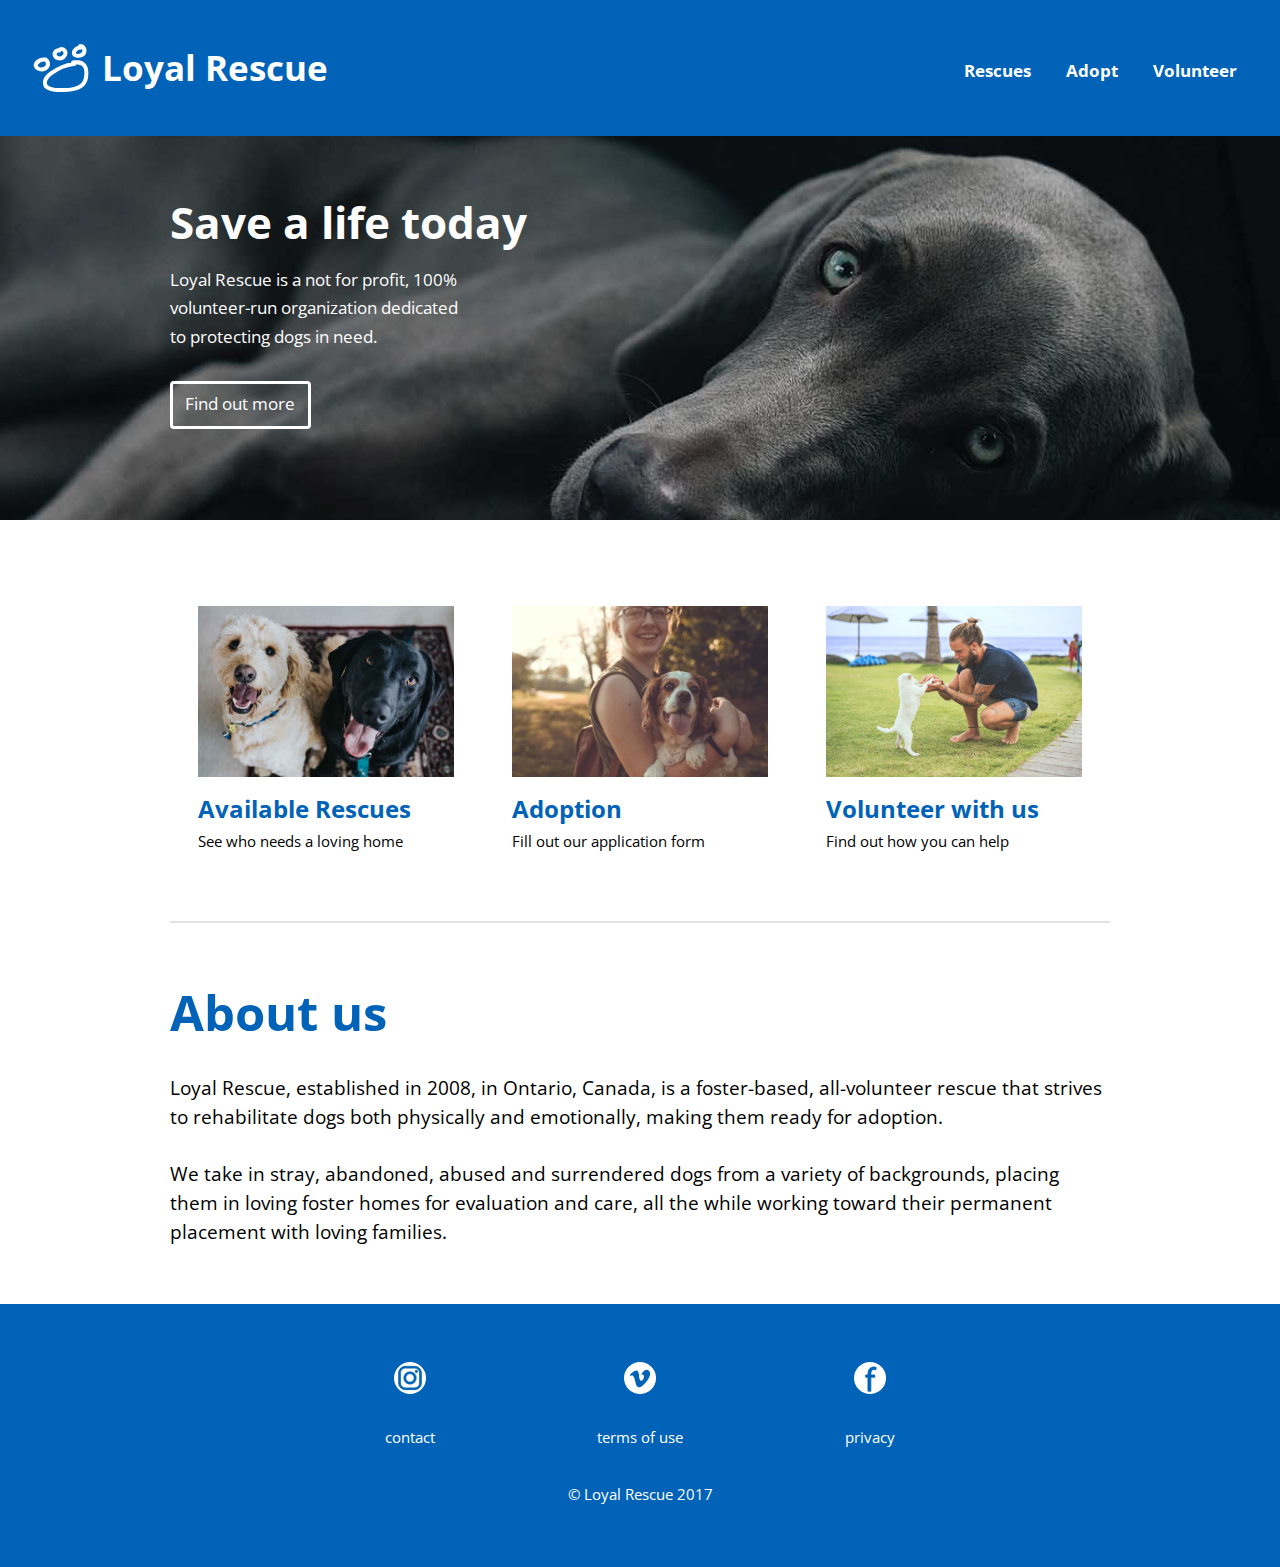
==== commit 03f0d077: "Add jump link" ====
--- a/index.html
+++ b/index.html
@@ -29,8 +29,8 @@
         </h1>
       </div>
 
-      <div role="navigation" id="nav" tabindex="0" class="nav nav-btn giga unit xs-1 s-1 m-1 l-1-2">
-        <nav class="header-nav list-group">
+      <div class="nav nav-btn giga unit xs-1 s-1 m-1 l-1-2">
+        <nav role="navigation" id="nav" tabindex="0" class="header-nav list-group">
           <ul>
             <li class="gutter-1-2"><a class="header-nav-a list-group-item milli bold" href="rescues.html">Rescues</a></li>
             <li class="gutter-1-2"><a class="header-nav-a list-group-item milli bold" href="adopt.html">Adopt</a></li>
@@ -43,12 +43,12 @@
 
   </header>
 
-  <div class="homepage-banner">
+  <div class="homepage-banner push">
     <div class="banner-content gutter wrapper pad-t-2 pad-b-2">
       <span class="value-prop yotta"><strong>Save a life today</strong></span>
       <div class="pad-t-1-2">
         <p class="width milli">Loyal Rescue is a not for profit, 100% volunteer-run organization dedicated to protecting dogs in need.</p>
-        <a class="milli btn btn-light" href="sign-up.html" aria-label="Find out more about Loyal Rescue">Find out more</a>
+        <a class="milli btn btn-light" href="#about" aria-label="Find out more about Loyal Rescue">Find out more</a>
       </div>
     </div>
 
@@ -100,7 +100,7 @@
 
     <section class="welcome-intro">
 
-      <h2 class="nina">Welcome</h2>
+      <h2 class="nina" id="about">About us</h2>
       <p>Loyal Rescue, established in 2008, in Ontario, Canada, is a foster-based, all-volunteer rescue that strives to rehabilitate dogs both physically and emotionally, making them ready for adoption.</p>
       <p>We take in stray, abandoned, abused and surrendered dogs from a variety of backgrounds, placing them in loving foster homes for evaluation and care, all the while working toward their permanent placement with loving families.</p>
 
